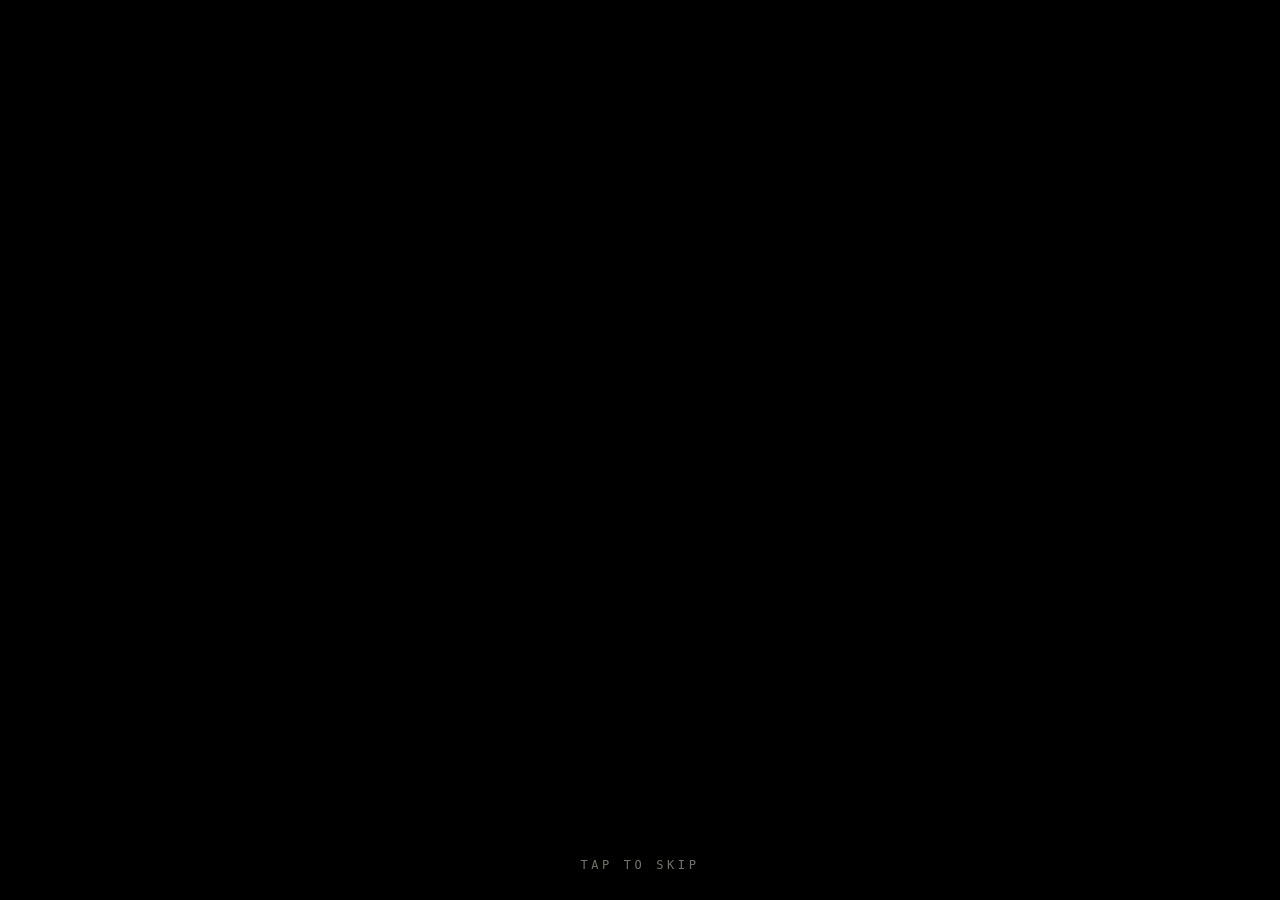
==== index.html @ bff67220 "step1: mobile-first shell (intro, title, login, A-Frame scene, HUD, monitor, screens) + MIT license" ====
<!DOCTYPE html>
<html lang="en">
<head>
<meta charset="utf-8">
<title>ART // LOGIN</title>
<meta name="viewport" content="width=device-width, initial-scale=1, maximum-scale=1, user-scalable=no, viewport-fit=cover">
<meta name="apple-mobile-web-app-capable" content="yes">
<meta name="mobile-web-app-capable" content="yes">
<meta name="apple-mobile-web-app-status-bar-style" content="black-translucent">
<meta name="theme-color" content="#000000">
<meta name="description" content="ART // LOGIN - a Terrifier 2-themed FNAF-style horror game for mobile. Original placeholder art and audio. MIT licensed.">
<link rel="stylesheet" href="assets/ui/style.css">
<!-- A-Frame 1.8.0 pinned (official release URL, verified HTTP 200) -->
<script src="https://aframe.io/releases/1.8.0/aframe.min.js"></script>
</head>
<body>

<!-- ============ 1. VIKA SYSTEMS brand intro ============ -->
<section id="intro" class="screen active" aria-label="VIKA SYSTEMS">
  <div class="intro-logo">
    <div class="intro-mark"><span></span><span></span><span></span></div>
    <h1 class="glitch" data-text="VIKA SYSTEMS">VIKA SYSTEMS</h1>
    <p class="intro-sub">PRESENTS</p>
  </div>
  <p class="tap-hint">tap to skip</p>
</section>

<!-- ============ 1b. TITLE screen (Art stares, bulb blinks) ============ -->
<section id="title" class="screen" aria-label="Title">
  <div id="titleFace">
    <img id="titleImg" alt="" draggable="false">
    <img id="titleBlink" alt="" draggable="false">
  </div>
  <div id="titleDark"></div>
  <div class="bulb title-bulb"><div class="cord"></div><div class="socket"></div><div class="glass"></div><div class="halo"></div></div>
  <div id="titleFlash"></div>
  <div class="title-foot">
    <p id="titleHint" class="tap-hint">tap to wake the speakers</p>
    <button id="enterBtn" class="btn big enter" type="button">ENTER</button>
  </div>
</section>

<!-- ============ 2. ART // LOGIN terminal ============ -->
<section id="login" class="screen" aria-label="Login">
  <div class="term">
    <div class="term-bar"><i></i><i></i><i></i><span>MILES_HOUSE // NIGHT-SHIFT TERMINAL</span></div>
    <pre id="termText" class="term-text"></pre>
    <div class="loadwrap"><div id="loadBar"></div></div>
    <div id="loadLabel" class="load-label">assets 0%</div>
    <button id="authBtn" class="btn big" type="button">AUTHENTICATE</button>
    <p id="authNote" class="note">Tap to enable sound + motion sensors. Headphones recommended.</p>
    <button id="resetBtn" class="linkbtn" type="button">reset save</button>
  </div>
</section>

<!-- ============ 3. GAME ============ -->
<section id="game" class="screen" aria-label="Game">
  <a-scene id="scene" embedded
           vr-mode-ui="enabled: false"
           loading-screen="enabled: false"
           device-orientation-permission-ui="enabled: false"
           renderer="antialias: false; powerPreference: high-performance"
           background="color: #000">
    <a-sky id="sky" src="assets/rooms/attic.jpg" material="shader: flat; color: #ffffff"></a-sky>
    <a-entity id="rig" position="0 0 0">
      <a-entity id="cam" camera="fov: 80" look-controls="enabled: false" wasd-controls="enabled: false" position="0 0 0"></a-entity>
    </a-entity>
  </a-scene>

  <div id="darkness" class="layer"></div>
  <div id="vignette" class="layer"></div>
  <div id="grain" class="layer"></div>

  <!-- swinging bulb overlay -->
  <div id="bulbWrap" class="layer">
    <div id="bulb" class="bulb"><div class="cord"></div><div class="socket"></div><div class="glass"></div><div class="halo"></div></div>
  </div>

  <!-- transparent Art overlay -->
  <img id="art" alt="" draggable="false" src="assets/art/art.png">
  <div id="flash" class="layer"></div>

  <!-- HUD -->
  <header id="hud">
    <div class="hud-row">
      <div class="hud-box"><small>NIGHT</small><b id="hudNight">1</b></div>
      <div class="hud-box"><small>CLOCK</small><b id="hudClock">12 AM</b></div>
      <div class="hud-box"><small>SESSION</small><b id="hudSession">10:00</b></div>
      <button id="voiceBtn" class="hud-box iconbtn" type="button" aria-label="Toggle Art's voice">
        <span id="voiceIcon">&#128266;</span>
      </button>
    </div>
    <div class="power">
      <small>POWER</small>
      <div class="power-bar"><div id="powerFill"></div></div>
      <b id="powerPct">100%</b>
      <span id="powerUse" class="power-use">||</span>
    </div>
  </header>

  <div id="subtitle" class="layer"></div>
  <div id="centerMsg" class="layer"></div>

  <!-- bottom controls -->
  <footer id="controls">
    <button id="btnDoor" class="btn" type="button">LOCK DOOR</button>
    <button id="btnCam" class="btn cam" type="button">CAMERAS</button>
  </footer>

  <!-- camera monitor -->
  <div id="monitor">
    <div class="mon-top">
      <span class="rec"><i></i>REC</span>
      <span id="feedName">CAM 1 - HALLWAY</span>
      <span id="feedTime">--:--</span>
    </div>
    <div class="mon-screen">
      <canvas id="feedCanvas" width="320" height="240"></canvas>
      <canvas id="staticCanvas" width="160" height="120"></canvas>
      <div class="mon-scan"></div>
      <div id="feedLost" class="feed-lost">NO SIGNAL</div>
    </div>
    <nav class="mon-tabs">
      <button type="button" data-feed="hallway" class="on">1 HALL</button>
      <button type="button" data-feed="kitchen">2 KITCHEN</button>
      <button type="button" data-feed="basement">3 BASEMENT</button>
      <button type="button" data-feed="frontdoor">4 FRONT DOOR</button>
    </nav>
  </div>
</section>

<!-- ============ 4. Lore / ending screens ============ -->
<section id="lore" class="screen" aria-label="Lore">
  <div class="lore-wrap">
    <div id="loreTitle" class="lore-title">NIGHT 1 COMPLETE</div>
    <div id="loreDoc" class="doc"></div>
    <div id="loreCall" class="call"></div>
    <button id="loreNext" class="btn big" type="button">CONTINUE</button>
  </div>
</section>

<section id="gameover" class="screen" aria-label="Game over">
  <div class="end-wrap">
    <h2 class="glitch" data-text="HE FOUND YOU">HE FOUND YOU</h2>
    <p id="goReason">Power failed.</p>
    <button id="goRetry" class="btn big" type="button">RETRY NIGHT</button>
  </div>
</section>

<section id="win" class="screen" aria-label="You survived">
  <div class="end-wrap">
    <h2 class="glitch" data-text="6 AM">6 AM</h2>
    <p id="winText"></p>
    <button id="winAgain" class="btn big" type="button">PLAY AGAIN</button>
  </div>
</section>

<section id="bad" class="screen" aria-label="Bad ending">
  <div class="end-wrap">
    <h2 class="glitch" data-text="SESSION TERMINATED">SESSION TERMINATED</h2>
    <p id="badText"></p>
    <button id="badAgain" class="btn big" type="button">LOG IN AGAIN</button>
  </div>
</section>

<!-- debug (?debug=1) -->
<div id="debug" hidden>
  <pre id="debugState"></pre>
  <div class="dbg-btns">
    <button type="button" id="dbgPrev">N-</button>
    <button type="button" id="dbgNext">N+</button>
    <button type="button" id="dbgPower">PWR 9</button>
    <button type="button" id="dbgScare">SCARE</button>
    <button type="button" id="dbgMove">ART&gt;</button>
    <button type="button" id="dbgEnd">END NIGHT</button>
    <button type="button" id="dbgCap">CAP</button>
  </div>
</div>

<script src="game.js"></script>
</body>
</html>
---- assets/ui/style.css ----
/* ART // LOGIN - mobile-first UI. MIT. */
:root{--red:#b3141b;--bone:#e8e2d4;--ink:#050505;--green:#7dff9b;
  --sat:env(safe-area-inset-top,0px);--sab:env(safe-area-inset-bottom,0px);
  --sal:env(safe-area-inset-left,0px);--sar:env(safe-area-inset-right,0px);}
*{box-sizing:border-box;-webkit-tap-highlight-color:transparent;-webkit-touch-callout:none;
  -webkit-user-select:none;user-select:none}
html,body{margin:0;height:100%;background:#000;color:var(--bone);overflow:hidden;
  touch-action:none;overscroll-behavior:none;position:fixed;width:100%;
  font-family:ui-monospace,"SF Mono",Menlo,Consolas,monospace}
img{-webkit-user-drag:none;pointer-events:none}
button{font:inherit;color:inherit;touch-action:manipulation}
.screen{position:fixed;inset:0;display:none;background:#000;overflow:hidden;z-index:10}
.screen.active{display:block}
.layer{position:absolute;inset:0;pointer-events:none}
.tap-hint{position:absolute;left:0;right:0;bottom:calc(28px + var(--sab));text-align:center;
  font-size:12px;letter-spacing:.3em;text-transform:uppercase;opacity:.5;margin:0;animation:pulse 2s infinite}
@keyframes pulse{50%{opacity:.15}}

.btn{background:#0b0b0b;border:1px solid #5a1015;color:var(--bone);padding:14px 20px;
  letter-spacing:.2em;text-transform:uppercase;font-size:14px;border-radius:2px;min-height:48px}
.btn:active{background:#2a0508;border-color:var(--red)}
.btn.big{font-size:17px;padding:18px 28px;width:100%}
.linkbtn{background:none;border:0;color:#555;font-size:11px;margin-top:16px;text-decoration:underline;padding:8px}

/* glitch text */
.glitch{position:relative;margin:0;font-weight:900;letter-spacing:.12em;text-align:center}
.glitch::before,.glitch::after{content:attr(data-text);position:absolute;left:0;right:0;top:0;overflow:hidden}
.glitch::before{color:#ff2a3a;transform:translate(2px,0);clip-path:inset(0 0 55% 0);animation:gl1 2.4s infinite steps(1)}
.glitch::after{color:#2affff;transform:translate(-2px,0);clip-path:inset(55% 0 0 0);animation:gl2 3.1s infinite steps(1)}
@keyframes gl1{0%,88%{transform:translate(0)}90%{transform:translate(-5px,1px)}94%{transform:translate(4px,-1px)}100%{transform:translate(0)}}
@keyframes gl2{0%,80%{transform:translate(0)}82%{transform:translate(5px,0)}86%{transform:translate(-4px,1px)}100%{transform:translate(0)}}

/* ---- intro ---- */
#intro{display:none;background:#000}
#intro.active{display:flex;align-items:center;justify-content:center}
.intro-logo{text-align:center;animation:introIn 3s ease-in-out forwards}
.intro-logo h1{font-size:clamp(28px,9vw,44px);color:var(--bone)}
.intro-sub{letter-spacing:.6em;font-size:11px;color:#777;margin:14px 0 0;padding-left:.6em}
.intro-mark{width:64px;height:64px;margin:0 auto 22px;position:relative;border:2px solid var(--bone);transform:rotate(45deg);animation:spin 3s ease-in-out forwards}
.intro-mark span{position:absolute;inset:8px;border:1px solid var(--red)}
.intro-mark span:nth-child(2){inset:18px;border-color:var(--bone)}
.intro-mark span:nth-child(3){inset:27px;background:var(--red);border:0}
@keyframes introIn{0%{opacity:0;filter:blur(8px)}25%{opacity:1;filter:blur(0)}78%{opacity:1}100%{opacity:0}}
@keyframes spin{to{transform:rotate(225deg)}}

/* ---- title ---- */
#title{background:#000}
#titleFace{position:absolute;inset:0;display:flex;align-items:center;justify-content:center;will-change:transform;
  transform-origin:50% 62%}
#titleFace img{position:absolute;left:50%;top:50%;height:100%;width:auto;max-width:none;
  transform:translate(-50%,-50%);object-fit:contain}
#titleBlink{opacity:0}
#titleDark{position:absolute;inset:0;background:#000;opacity:0;pointer-events:none}
#titleFlash{position:absolute;inset:0;background:#fff;opacity:0;pointer-events:none;mix-blend-mode:overlay}
.title-bulb{position:absolute;top:0;left:50%;z-index:3}
.title-foot{position:absolute;left:0;right:0;bottom:calc(30px + var(--sab));display:flex;justify-content:center;z-index:4}
.btn.enter{width:auto;min-width:200px;opacity:0;transition:opacity 2.5s;background:rgba(0,0,0,.6);border-color:#3a0a0e;letter-spacing:.5em}
.btn.enter.show{opacity:.85}
#title .tap-hint{z-index:4}

/* ---- login terminal ---- */
#login{display:none;background:radial-gradient(ellipse at 50% 30%,#0a1a0f,#000 70%)}
#login.active{display:flex;align-items:center;justify-content:center;padding:calc(16px + var(--sat)) calc(16px + var(--sar)) calc(16px + var(--sab)) calc(16px + var(--sal))}
.term{width:100%;max-width:440px;border:1px solid #1d4a2a;background:rgba(0,12,4,.8);padding:0 0 18px;box-shadow:0 0 40px #0a3015 inset}
.term-bar{display:flex;gap:6px;align-items:center;padding:8px 10px;border-bottom:1px solid #1d4a2a;font-size:10px;color:#4c9a62;letter-spacing:.1em}
.term-bar i{width:8px;height:8px;border-radius:50%;background:#1d4a2a;display:inline-block}
.term-bar span{margin-left:6px}
.term-text{margin:0;padding:14px;font-size:12.5px;line-height:1.55;color:var(--green);min-height:230px;white-space:pre-wrap;text-shadow:0 0 6px #1f8a3a}
.term .btn,.term .note,.term .loadwrap,.term .load-label{margin-left:14px;margin-right:14px}
.term .btn.big{width:calc(100% - 28px);border-color:#2a8a44;color:var(--green);background:#031a0a;opacity:.35;pointer-events:none}
.term .btn.big.ready{opacity:1;pointer-events:auto;animation:readyPulse 1.6s infinite}
@keyframes readyPulse{50%{box-shadow:0 0 18px #2a8a44}}
.loadwrap{height:6px;border:1px solid #1d4a2a;margin-bottom:6px}
#loadBar{height:100%;width:0;background:var(--green);transition:width .2s}
.load-label{font-size:10px;color:#4c9a62;margin-bottom:14px;letter-spacing:.1em}
.note{font-size:11px;color:#4c9a62;margin-top:12px;margin-bottom:0;line-height:1.4}

/* ---- game ---- */
#game{background:#000}
#scene{position:absolute;inset:0;width:100%;height:100%}
.a-enter-vr,.a-orientation-modal{display:none!important}
#darkness{background:#000;opacity:.15;transition:opacity .08s}
body.lightsout #darkness{opacity:.97}
#vignette{background:radial-gradient(ellipse at 50% 45%,transparent 35%,rgba(0,0,0,.85) 100%)}
#grain{opacity:.12;mix-blend-mode:screen;background-image:url("data:image/svg+xml;utf8,<svg xmlns='http://www.w3.org/2000/svg' width='160' height='160'><filter id='n'><feTurbulence type='fractalNoise' baseFrequency='.9' numOctaves='2'/></filter><rect width='160' height='160' filter='url(%23n)'/></svg>");animation:grain .6s steps(4) infinite}
@keyframes grain{25%{background-position:40px 20px}50%{background-position:-30px 60px}75%{background-position:70px -40px}}

/* pendulum bulb */
#bulbWrap{overflow:hidden;z-index:3}
.bulb{position:absolute;top:0;left:50%;width:0;height:0;transform-origin:0 0;animation:swing 4.6s ease-in-out infinite;z-index:3;pointer-events:none}
#bulb{left:50%}
.bulb .cord{position:absolute;left:-1px;top:0;width:2px;height:calc(60px + var(--sat));background:#111}
.bulb .socket{position:absolute;left:-7px;top:calc(60px + var(--sat));width:14px;height:12px;background:#1b1b1b;border-radius:2px}
.bulb .glass{position:absolute;left:-12px;top:calc(70px + var(--sat));width:24px;height:30px;border-radius:50% 50% 55% 55%;
  background:radial-gradient(circle at 50% 40%,#fff6d0,#ffc46a 55%,#a56b1e);box-shadow:0 0 22px 8px rgba(255,190,90,.8);transition:opacity .05s}
.bulb .halo{position:absolute;left:-150px;top:calc(-30px + var(--sat));width:300px;height:380px;border-radius:50%;
  background:radial-gradient(ellipse at 50% 28%,rgba(255,190,90,.22),transparent 65%);transition:opacity .05s}
.bulb.off .glass{opacity:.04;box-shadow:none}
.bulb.off .halo{opacity:0}
.bulb.flicker .glass,.bulb.flicker .halo{animation:flick .18s steps(2) infinite}
@keyframes swing{0%,100%{transform:rotate(-5deg)}50%{transform:rotate(5deg)}}
@keyframes flick{0%{opacity:1}50%{opacity:.15}100%{opacity:.8}}

/* Art overlay */
#art{position:absolute;left:50%;bottom:0;height:78%;width:auto;transform:translateX(-50%) scale(.25);transform-origin:50% 100%;
  opacity:0;pointer-events:none;z-index:4;filter:contrast(1.1) brightness(.9);transition:none}
#art.show{opacity:1}
#art.grow{transition:transform .9s cubic-bezier(.2,.9,.2,1),opacity .15s;transform:translateX(-50%) scale(1.55)}
#art.slam{transition:transform .12s ease-out;transform:translateX(-50%) scale(3.2)}
#flash{background:#fff;opacity:0;z-index:6}
#flash.on{opacity:.85}

/* HUD */
#hud{position:absolute;top:calc(8px + var(--sat));left:calc(8px + var(--sal));right:calc(8px + var(--sar));z-index:7;pointer-events:none}
.hud-row{display:flex;gap:6px;justify-content:space-between}
.hud-box{flex:1;background:rgba(0,0,0,.55);border:1px solid #2a2a2a;padding:5px 8px;text-align:center;border-radius:2px}
.hud-box small{display:block;font-size:8px;letter-spacing:.2em;color:#888}
.hud-box b{font-size:15px;color:var(--bone);font-variant-numeric:tabular-nums}
.iconbtn{flex:0 0 44px;pointer-events:auto;font-size:18px;padding:0}
.iconbtn.muted{opacity:.35}
.power{display:flex;align-items:center;gap:8px;margin-top:6px;background:rgba(0,0,0,.55);padding:5px 8px;border:1px solid #2a2a2a}
.power small{font-size:8px;letter-spacing:.2em;color:#888}
.power-bar{flex:1;height:10px;border:1px solid #444;background:#111}
#powerFill{height:100%;width:100%;background:linear-gradient(90deg,#2d8a3c,#b9c92c);transition:width .3s}
#powerFill.low{background:#b3141b;animation:pulse 1s infinite}
.power b{font-size:13px;width:44px;text-align:right}
.power-use{font-size:12px;color:#d9a441;letter-spacing:-.15em;width:34px}

#subtitle{display:flex;align-items:flex-end;justify-content:center;padding:0 24px calc(120px + var(--sab));z-index:8;
  text-align:center;font-size:17px;line-height:1.4;color:#d9d3c4;text-shadow:0 0 8px #000,0 2px 2px #000;letter-spacing:.02em}
#subtitle span{opacity:0;transition:opacity .35s}
#subtitle span.in{opacity:1}
#centerMsg{display:flex;align-items:center;justify-content:center;z-index:8;font-size:22px;letter-spacing:.3em;text-align:center;
  color:var(--bone);text-shadow:0 0 12px #000;opacity:0;transition:opacity .6s;padding-top:20vh}
#centerMsg.on{opacity:1}

#controls{position:absolute;left:calc(10px + var(--sal));right:calc(10px + var(--sar));bottom:calc(10px + var(--sab));display:flex;gap:10px;z-index:12}
#controls .btn{flex:1;background:rgba(0,0,0,.7)}
#controls .btn.cam{flex:1.4;border-color:#8a8a8a}
#btnDoor.on{background:#3a2a05;border-color:#d9a441;color:#ffd98a}
#btnCam.on{background:#0d2a14;border-color:#46c46a}

/* monitor */
#monitor{position:absolute;inset:0;background:#02060a;z-index:11;display:none;flex-direction:column;
  padding:calc(70px + var(--sat)) calc(8px + var(--sar)) calc(70px + var(--sab)) calc(8px + var(--sal))}
#monitor.open{display:flex}
.mon-top{display:flex;justify-content:space-between;align-items:center;font-size:12px;color:#9bd;padding:6px 4px;letter-spacing:.1em}
.rec{color:#ff3b3b;display:flex;align-items:center;gap:6px;font-weight:700}
.rec i{width:10px;height:10px;border-radius:50%;background:#ff3b3b;display:inline-block;animation:rec 1s steps(1) infinite}
@keyframes rec{50%{opacity:0}}
.mon-screen{position:relative;flex:1;min-height:0;border:2px solid #234;background:#000;overflow:hidden}
.mon-screen canvas{position:absolute;inset:0;width:100%;height:100%;image-rendering:auto}
#staticCanvas{image-rendering:pixelated;mix-blend-mode:screen;opacity:.35}
.mon-scan{position:absolute;inset:0;pointer-events:none;background:repeating-linear-gradient(to bottom,rgba(0,0,0,.28) 0 1px,transparent 1px 3px)}
.feed-lost{position:absolute;inset:0;display:none;align-items:center;justify-content:center;font-size:22px;letter-spacing:.3em;color:#9bd;background:rgba(0,0,0,.6)}
.feed-lost.on{display:flex}
.mon-tabs{display:grid;grid-template-columns:1fr 1fr;gap:6px;margin-top:8px}
.mon-tabs button{background:#071018;border:1px solid #234;color:#8ab;padding:12px 4px;font-size:12px;letter-spacing:.12em;min-height:46px}
.mon-tabs button.on{background:#0f2a3a;border-color:#6ad;color:#cdf}
.mon-tabs button.warn{border-color:#a33;animation:pulse 1s infinite}

/* lore + endings */
#lore,#gameover,#win,#bad{background:#050403}
#lore.active{display:flex;align-items:center;justify-content:center}
.lore-wrap{width:100%;max-width:440px;padding:calc(18px + var(--sat)) 18px calc(18px + var(--sab));max-height:100%;overflow:hidden;display:flex;flex-direction:column;gap:12px}
.lore-title{text-align:center;letter-spacing:.35em;font-size:13px;color:#a33}
.doc{background:#d9ceb2;color:#2a2418;padding:16px;font-family:Georgia,"Times New Roman",serif;font-size:14px;line-height:1.5;
  transform:rotate(-.8deg);box-shadow:0 8px 30px #000;white-space:pre-wrap;min-height:200px}
.doc.receipt{background:#e9e6dc;font-family:ui-monospace,Menlo,monospace;font-size:12px;transform:rotate(.6deg);color:#222}
.doc.diary{background:#cdbf98;font-family:"Bradley Hand","Segoe Script","Comic Sans MS",cursive;font-size:15px}
.call{display:none;background:#020a04;border:1px solid #1d4a2a;color:var(--green);padding:14px;font-size:13px;line-height:1.5;min-height:220px;white-space:pre-wrap;text-shadow:0 0 6px #1f8a3a}
.call.on{display:block}
.doc.hidden{display:none}
.call .g{display:inline-block;animation:gl1 .7s infinite steps(1);color:#ff4a58}
#lore .btn{opacity:0;transition:opacity 1.2s}
#lore .btn.show{opacity:1}
.end-wrap{position:absolute;inset:0;display:flex;flex-direction:column;align-items:center;justify-content:center;gap:24px;padding:24px;text-align:center}
.end-wrap h2{font-size:clamp(26px,9vw,40px);color:var(--bone)}
.end-wrap p{max-width:340px;line-height:1.6;color:#a89;white-space:pre-wrap}
.end-wrap .btn{max-width:340px}
#bad{background:#000}

/* debug */
#debug{position:fixed;left:4px;bottom:calc(70px + var(--sab));z-index:99;background:rgba(0,0,0,.7);font-size:9px;color:#0f0;padding:4px;max-width:70%;pointer-events:auto}
#debug pre{margin:0 0 4px;white-space:pre-wrap}
.dbg-btns{display:flex;flex-wrap:wrap;gap:3px}
.dbg-btns button{font-size:10px;background:#111;border:1px solid #0a0;color:#0f0;padding:6px}

@media (prefers-reduced-motion:reduce){.bulb{animation-duration:9s}#grain{animation:none}}
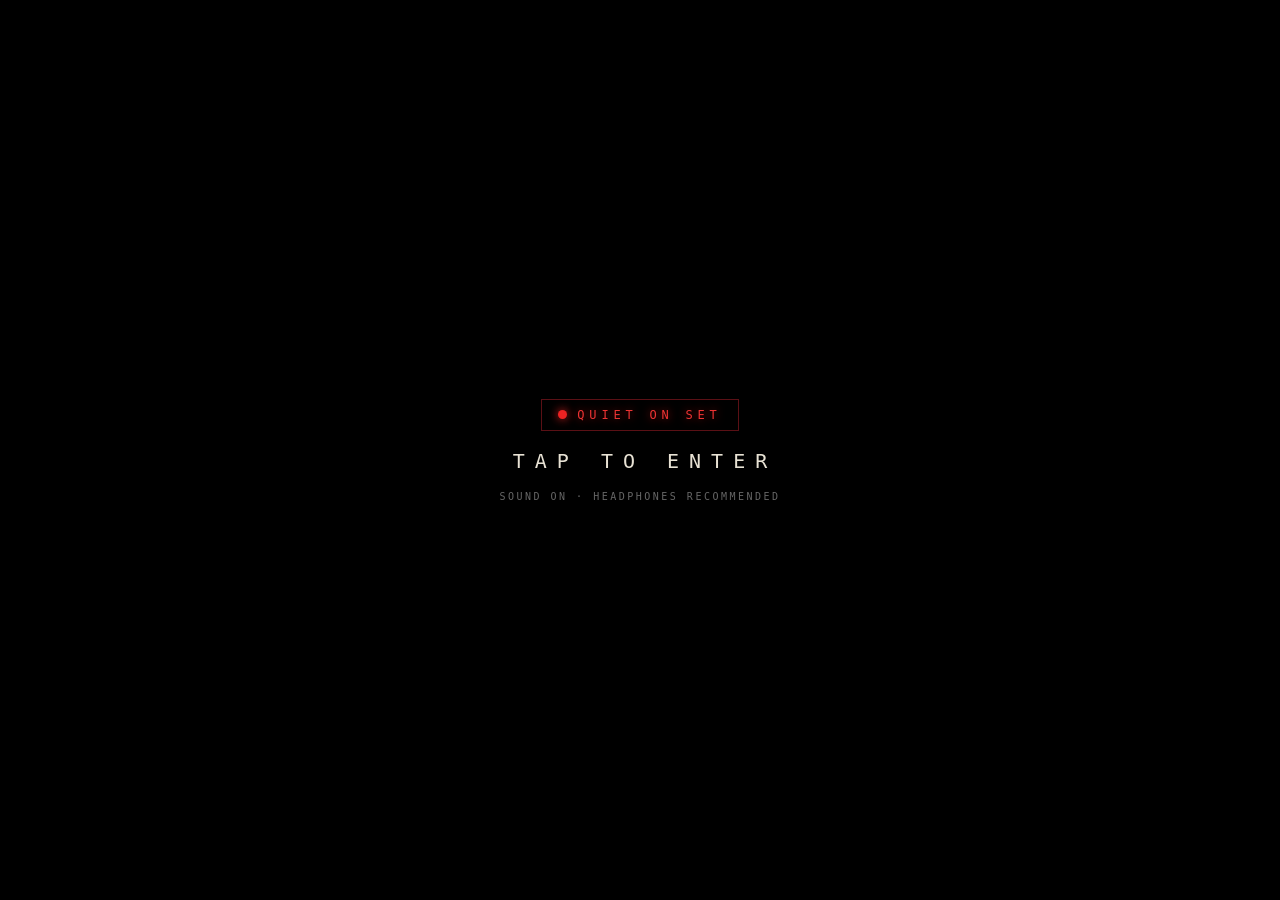
==== commit f457e9c7: "title screen: studio-style animated Art title page (index.html), synth audio, 3-beat light scare, ma" ====
--- a/index.html
+++ b/index.html
@@ -8,175 +8,63 @@
 <meta name="mobile-web-app-capable" content="yes">
 <meta name="apple-mobile-web-app-status-bar-style" content="black-translucent">
 <meta name="theme-color" content="#000000">
-<meta name="description" content="ART // LOGIN - a Terrifier 2-themed FNAF-style horror game for mobile. Original placeholder art and audio. MIT licensed.">
-<link rel="stylesheet" href="assets/ui/style.css">
-<!-- A-Frame 1.8.0 pinned (official release URL, verified HTTP 200) -->
-<script src="https://aframe.io/releases/1.8.0/aframe.min.js"></script>
+<meta name="description" content="ART // LOGIN - title screen. Headphones recommended.">
+<link rel="icon" href="data:image/svg+xml,%3Csvg xmlns='http://www.w3.org/2000/svg' viewBox='0 0 16 16'%3E%3Crect width='16' height='16' fill='%23000'/%3E%3Ccircle cx='8' cy='8' r='4' fill='%23c4161d'/%3E%3C/svg%3E">
+<link rel="stylesheet" href="assets/ui/title.css">
 </head>
 <body>
 
-<!-- ============ 1. VIKA SYSTEMS brand intro ============ -->
-<section id="intro" class="screen active" aria-label="VIKA SYSTEMS">
-  <div class="intro-logo">
-    <div class="intro-mark"><span></span><span></span><span></span></div>
-    <h1 class="glitch" data-text="VIKA SYSTEMS">VIKA SYSTEMS</h1>
-    <p class="intro-sub">PRESENTS</p>
-  </div>
-  <p class="tap-hint">tap to skip</p>
-</section>
+<!-- audio-unlock gate (first tap: AudioContext resume + silent buffer, iOS-safe) -->
+<div id="gate">
+  <div class="sign"><i></i>QUIET ON SET</div>
+  <div class="gate-main">TAP TO ENTER</div>
+  <div class="gate-sub">sound on &middot; headphones recommended</div>
+</div>
 
-<!-- ============ 1b. TITLE screen (Art stares, bulb blinks) ============ -->
-<section id="title" class="screen" aria-label="Title">
-  <div id="titleFace">
-    <img id="titleImg" alt="" draggable="false">
-    <img id="titleBlink" alt="" draggable="false">
-  </div>
-  <div id="titleDark"></div>
-  <div class="bulb title-bulb"><div class="cord"></div><div class="socket"></div><div class="glass"></div><div class="halo"></div></div>
-  <div id="titleFlash"></div>
-  <div class="title-foot">
-    <p id="titleHint" class="tap-hint">tap to wake the speakers</p>
-    <button id="enterBtn" class="btn big enter" type="button">ENTER</button>
-  </div>
-</section>
-
-<!-- ============ 2. ART // LOGIN terminal ============ -->
-<section id="login" class="screen" aria-label="Login">
-  <div class="term">
-    <div class="term-bar"><i></i><i></i><i></i><span>MILES_HOUSE // NIGHT-SHIFT TERMINAL</span></div>
-    <pre id="termText" class="term-text"></pre>
-    <div class="loadwrap"><div id="loadBar"></div></div>
-    <div id="loadLabel" class="load-label">assets 0%</div>
-    <button id="authBtn" class="btn big" type="button">AUTHENTICATE</button>
-    <p id="authNote" class="note">Tap to enable sound + motion sensors. Headphones recommended.</p>
-    <button id="resetBtn" class="linkbtn" type="button">reset save</button>
-  </div>
-</section>
-
-<!-- ============ 3. GAME ============ -->
-<section id="game" class="screen" aria-label="Game">
-  <a-scene id="scene" embedded
-           vr-mode-ui="enabled: false"
-           loading-screen="enabled: false"
-           device-orientation-permission-ui="enabled: false"
-           renderer="antialias: false; powerPreference: high-performance"
-           background="color: #000">
-    <a-sky id="sky" src="assets/rooms/attic.jpg" material="shader: flat; color: #ffffff"></a-sky>
-    <a-entity id="rig" position="0 0 0">
-      <a-entity id="cam" camera="fov: 80" look-controls="enabled: false" wasd-controls="enabled: false" position="0 0 0"></a-entity>
-    </a-entity>
-  </a-scene>
-
-  <div id="darkness" class="layer"></div>
-  <div id="vignette" class="layer"></div>
-  <div id="grain" class="layer"></div>
-
-  <!-- swinging bulb overlay -->
-  <div id="bulbWrap" class="layer">
-    <div id="bulb" class="bulb"><div class="cord"></div><div class="socket"></div><div class="glass"></div><div class="halo"></div></div>
+<div id="stage">
+  <div id="frame">
+    <div id="face">
+      <img id="artA" class="artimg" alt="" draggable="false">
+      <img id="artB" class="artimg" alt="" draggable="false">
+    </div>
+    <div id="warm"></div>
+    <div id="dark"></div>
+    <div id="vig"></div>
+    <div id="flash"></div>
   </div>
 
-  <!-- transparent Art overlay -->
-  <img id="art" alt="" draggable="false" src="assets/art/art.png">
-  <div id="flash" class="layer"></div>
+  <div id="grain"></div>
+  <div id="scratch"><i></i><i></i><i></i></div>
 
-  <!-- HUD -->
-  <header id="hud">
-    <div class="hud-row">
-      <div class="hud-box"><small>NIGHT</small><b id="hudNight">1</b></div>
-      <div class="hud-box"><small>CLOCK</small><b id="hudClock">12 AM</b></div>
-      <div class="hud-box"><small>SESSION</small><b id="hudSession">10:00</b></div>
-      <button id="voiceBtn" class="hud-box iconbtn" type="button" aria-label="Toggle Art's voice">
-        <span id="voiceIcon">&#128266;</span>
-      </button>
-    </div>
-    <div class="power">
-      <small>POWER</small>
-      <div class="power-bar"><div id="powerFill"></div></div>
-      <b id="powerPct">100%</b>
-      <span id="powerUse" class="power-use">||</span>
-    </div>
-  </header>
+  <!-- letterbox bars with studio HUD -->
+  <div class="bar top"><div class="hud">
+    <span class="rec"><i></i>REC</span><span id="hCam">CAM A</span><span id="hFps">24 fps</span><span id="hStage">SOUNDSTAGE 2</span>
+  </div></div>
+  <div class="bar bottom"><div class="hud">
+    <span>TC <b id="hTc">01:00:00:00</b></span><span id="hSlate">SC01 TK01 A001</span><span id="hCo">VIKA SYSTEMS</span>
+  </div></div>
 
-  <div id="subtitle" class="layer"></div>
-  <div id="centerMsg" class="layer"></div>
+  <!-- camera-monitor corner brackets -->
+  <div class="corner tl"></div><div class="corner tr"></div><div class="corner bl"></div><div class="corner br"></div>
 
-  <!-- bottom controls -->
-  <footer id="controls">
-    <button id="btnDoor" class="btn" type="button">LOCK DOOR</button>
-    <button id="btnCam" class="btn cam" type="button">CAMERAS</button>
-  </footer>
+  <!-- swinging bulb -->
+  <div id="bulbWrap"><div id="bulb" class="bulb"><div class="cord"></div><div class="socket"></div><div class="glass"></div><div class="halo"></div></div></div>
 
-  <!-- camera monitor -->
-  <div id="monitor">
-    <div class="mon-top">
-      <span class="rec"><i></i>REC</span>
-      <span id="feedName">CAM 1 - HALLWAY</span>
-      <span id="feedTime">--:--</span>
-    </div>
-    <div class="mon-screen">
-      <canvas id="feedCanvas" width="320" height="240"></canvas>
-      <canvas id="staticCanvas" width="160" height="120"></canvas>
-      <div class="mon-scan"></div>
-      <div id="feedLost" class="feed-lost">NO SIGNAL</div>
-    </div>
-    <nav class="mon-tabs">
-      <button type="button" data-feed="hallway" class="on">1 HALL</button>
-      <button type="button" data-feed="kitchen">2 KITCHEN</button>
-      <button type="button" data-feed="basement">3 BASEMENT</button>
-      <button type="button" data-feed="frontdoor">4 FRONT DOOR</button>
-    </nav>
-  </div>
-</section>
-
-<!-- ============ 4. Lore / ending screens ============ -->
-<section id="lore" class="screen" aria-label="Lore">
-  <div class="lore-wrap">
-    <div id="loreTitle" class="lore-title">NIGHT 1 COMPLETE</div>
-    <div id="loreDoc" class="doc"></div>
-    <div id="loreCall" class="call"></div>
-    <button id="loreNext" class="btn big" type="button">CONTINUE</button>
-  </div>
-</section>
-
-<section id="gameover" class="screen" aria-label="Game over">
-  <div class="end-wrap">
-    <h2 class="glitch" data-text="HE FOUND YOU">HE FOUND YOU</h2>
-    <p id="goReason">Power failed.</p>
-    <button id="goRetry" class="btn big" type="button">RETRY NIGHT</button>
-  </div>
-</section>
-
-<section id="win" class="screen" aria-label="You survived">
-  <div class="end-wrap">
-    <h2 class="glitch" data-text="6 AM">6 AM</h2>
-    <p id="winText"></p>
-    <button id="winAgain" class="btn big" type="button">PLAY AGAIN</button>
-  </div>
-</section>
-
-<section id="bad" class="screen" aria-label="Bad ending">
-  <div class="end-wrap">
-    <h2 class="glitch" data-text="SESSION TERMINATED">SESSION TERMINATED</h2>
-    <p id="badText"></p>
-    <button id="badAgain" class="btn big" type="button">LOG IN AGAIN</button>
-  </div>
-</section>
-
-<!-- debug (?debug=1) -->
-<div id="debug" hidden>
-  <pre id="debugState"></pre>
-  <div class="dbg-btns">
-    <button type="button" id="dbgPrev">N-</button>
-    <button type="button" id="dbgNext">N+</button>
-    <button type="button" id="dbgPower">PWR 9</button>
-    <button type="button" id="dbgScare">SCARE</button>
-    <button type="button" id="dbgMove">ART&gt;</button>
-    <button type="button" id="dbgEnd">END NIGHT</button>
-    <button type="button" id="dbgCap">CAP</button>
-  </div>
+  <!-- slate-style ENTER button -->
+  <button id="enter" type="button" aria-label="Enter">
+    <span class="clap"><span class="stick"></span></span>
+    <span class="slate-title">ENTER</span>
+    <span class="slate-fields" id="enterFields">SCENE 01 &middot; TAKE 01</span>
+  </button>
 </div>
 
-<script src="game.js"></script>
+<!-- placeholder for next screen (login terminal comes in the next build phase) -->
+<div id="next">
+  <div class="next-main">ART // LOGIN</div>
+  <div class="next-sub">next scene: login terminal<br>(next build phase)</div>
+  <div class="next-tap">tap to return to title</div>
+</div>
+
+<script src="assets/ui/title.js"></script>
 </body>
 </html>
--- a/assets/ui/title.css
+++ b/assets/ui/title.css
@@ -0,0 +1,98 @@
+/* ART // LOGIN title screen - studio aesthetic. MIT. */
+:root{--bar:calc(8vh + env(safe-area-inset-top,0px));--barb:calc(8vh + env(safe-area-inset-bottom,0px));
+  --red:#c4161d;--bone:#e8e2d4}
+*{box-sizing:border-box;-webkit-tap-highlight-color:transparent;-webkit-touch-callout:none;-webkit-user-select:none;user-select:none}
+html,body{margin:0;position:fixed;inset:0;width:100%;height:100%;background:#000;color:var(--bone);overflow:hidden;
+  touch-action:none;overscroll-behavior:none;font-family:ui-monospace,"SF Mono",Menlo,Consolas,monospace}
+img{pointer-events:none;-webkit-user-drag:none}
+button{font:inherit;color:inherit;touch-action:manipulation}
+
+/* ---- audio gate ---- */
+#gate{position:fixed;inset:0;z-index:50;background:#000;display:flex;flex-direction:column;align-items:center;justify-content:center;gap:18px;
+  transition:opacity 1.2s;cursor:pointer}
+#gate.gone{opacity:0;pointer-events:none}
+.sign{display:flex;align-items:center;gap:10px;border:1px solid #5a1015;padding:8px 16px;font-size:12px;letter-spacing:.4em;color:#e33;
+  text-shadow:0 0 10px #a11}
+.sign i{width:9px;height:9px;border-radius:50%;background:#e22;box-shadow:0 0 10px #e22;animation:blink 1.4s steps(1) infinite}
+.gate-main{font-size:20px;letter-spacing:.5em;padding-left:.5em;animation:pulse 2.2s infinite}
+.gate-sub{font-size:10px;letter-spacing:.25em;color:#666;text-transform:uppercase}
+@keyframes blink{50%{opacity:.15}}
+@keyframes pulse{50%{opacity:.3}}
+
+/* ---- stage ---- */
+#stage{position:fixed;inset:0;background:#000;opacity:0;transition:opacity 2.4s;animation:weave 3.1s steps(1) infinite}
+#stage.live{opacity:1}
+@keyframes weave{0%{transform:translate(0,0)}17%{transform:translate(.6px,-.5px)}34%{transform:translate(-.5px,.4px)}52%{transform:translate(.4px,.6px)}71%{transform:translate(-.6px,-.3px)}88%{transform:translate(.3px,.2px)}}
+#frame{position:absolute;left:0;right:0;top:var(--bar);bottom:var(--barb);overflow:hidden;background:#050505}
+#face{position:absolute;inset:0;transform-origin:50% 44%;will-change:transform}
+.artimg{position:absolute;inset:0;width:100%;height:100%;object-fit:cover;object-position:50% 38%;display:block}
+#artB{opacity:0}
+#warm{position:absolute;inset:0;background:radial-gradient(ellipse 85% 60% at 50% 0%,rgba(255,176,80,.30),rgba(255,140,40,.06) 60%,transparent 80%);
+  mix-blend-mode:soft-light;opacity:1;transition:opacity .05s}
+#dark{position:absolute;inset:0;background:#000;opacity:.38;transition:opacity .06s}
+#vig{position:absolute;inset:0;background:radial-gradient(ellipse at 50% 42%,transparent 38%,rgba(0,0,0,.82) 100%)}
+#flash{position:absolute;inset:0;background:#fff;opacity:0;pointer-events:none}
+body.off #dark{opacity:.95}
+body.off #warm{opacity:0}
+
+/* film grain + scratches (cheap) */
+#grain{position:absolute;inset:0;pointer-events:none;opacity:.14;mix-blend-mode:screen;
+  background-image:url("data:image/svg+xml;utf8,<svg xmlns='http://www.w3.org/2000/svg' width='180' height='180'><filter id='n'><feTurbulence type='fractalNoise' baseFrequency='.85' numOctaves='2'/></filter><rect width='180' height='180' filter='url(%23n)'/></svg>");
+  animation:grain .5s steps(4) infinite}
+@keyframes grain{25%{background-position:40px 20px}50%{background-position:-30px 60px}75%{background-position:70px -40px}}
+#scratch{position:absolute;inset:0;pointer-events:none;overflow:hidden}
+#scratch i{position:absolute;top:0;bottom:0;width:1px;background:rgba(255,255,255,.35);opacity:0;animation:scr 7s infinite steps(1)}
+#scratch i:nth-child(1){left:23%}
+#scratch i:nth-child(2){left:61%;animation-duration:11s;animation-delay:2s}
+#scratch i:nth-child(3){left:84%;animation-duration:9s;animation-delay:5s}
+@keyframes scr{0%,92%{opacity:0}93%{opacity:.8}94%{opacity:0}96%{opacity:.5}97%,100%{opacity:0}}
+
+/* letterbox bars + HUD */
+.bar{position:absolute;left:0;right:0;background:#000;z-index:5;display:flex;align-items:center}
+.bar.top{top:0;height:var(--bar);padding-top:env(safe-area-inset-top,0px)}
+.bar.bottom{bottom:0;height:var(--barb);padding-bottom:env(safe-area-inset-bottom,0px)}
+.hud{width:100%;display:flex;justify-content:space-between;align-items:center;gap:8px;padding:0 14px;font-size:9.5px;letter-spacing:.1em;color:#9a9a9a;white-space:nowrap}
+.hud b{color:var(--bone);font-weight:400;font-variant-numeric:tabular-nums}
+.rec{display:flex;align-items:center;gap:6px;color:#ff4040;font-weight:700}
+.rec i{width:9px;height:9px;border-radius:50%;background:#ff3030;box-shadow:0 0 8px #f22;animation:blink 1s steps(1) infinite}
+.corner{position:absolute;width:22px;height:22px;z-index:6;border:0 solid rgba(255,255,255,.55);pointer-events:none}
+.corner.tl{left:12px;top:calc(var(--bar) + 12px);border-width:2px 0 0 2px}
+.corner.tr{right:12px;top:calc(var(--bar) + 12px);border-width:2px 2px 0 0}
+.corner.bl{left:12px;bottom:calc(var(--barb) + 12px);border-width:0 0 2px 2px}
+.corner.br{right:12px;bottom:calc(var(--barb) + 12px);border-width:0 2px 2px 0}
+
+/* bulb */
+#bulbWrap{position:absolute;inset:0;overflow:hidden;pointer-events:none;z-index:7}
+.bulb{position:absolute;top:0;left:50%;width:0;height:0;transform-origin:0 0;animation:swing 4.6s ease-in-out infinite}
+.bulb .cord{position:absolute;left:-1px;top:0;width:2px;height:calc(var(--bar) + 14px);background:#0c0c0c}
+.bulb .socket{position:absolute;left:-7px;top:calc(var(--bar) + 14px);width:14px;height:12px;background:#1b1b1b;border-radius:2px}
+.bulb .glass{position:absolute;left:-12px;top:calc(var(--bar) + 24px);width:24px;height:30px;border-radius:50% 50% 55% 55%;
+  background:radial-gradient(circle at 50% 40%,#fff6d0,#ffc46a 55%,#a56b1e);box-shadow:0 0 24px 9px rgba(255,190,90,.85)}
+.bulb .halo{position:absolute;left:-170px;top:calc(var(--bar) - 20px);width:340px;height:420px;
+  background:radial-gradient(ellipse closest-side at 50% 24%,rgba(255,190,90,.24),transparent 100%)}
+.bulb.off .glass{opacity:.03;box-shadow:none}
+.bulb.off .halo{opacity:0}
+@keyframes swing{0%,100%{transform:rotate(-5.5deg)}50%{transform:rotate(5.5deg)}}
+
+/* slate-style ENTER */
+#enter{position:absolute;left:50%;bottom:calc(var(--barb) + 22px);transform:translateX(-50%);z-index:8;width:min(70vw,260px);
+  background:#0a0a0a;border:2px solid #d8d3c6;padding:0 0 10px;opacity:0;pointer-events:none;transition:opacity 2.2s;text-align:center;cursor:pointer}
+#enter.show{opacity:.92;pointer-events:auto}
+.clap{display:block;height:20px;position:relative;margin-bottom:8px;border-bottom:2px solid #d8d3c6;
+  background:repeating-linear-gradient(115deg,#e8e2d4 0 16px,#0a0a0a 16px 32px)}
+.clap .stick{position:absolute;left:-2px;right:-2px;top:-22px;height:20px;border:2px solid #d8d3c6;transform-origin:0 100%;
+  background:repeating-linear-gradient(115deg,#0a0a0a 0 16px,#e8e2d4 16px 32px);transform:rotate(-14deg);transition:transform .08s ease-in}
+#enter.clack .stick{transform:rotate(0)}
+.slate-title{display:block;font-size:20px;letter-spacing:.7em;padding-left:.7em;color:var(--bone)}
+.slate-fields{display:block;margin-top:6px;font-size:9px;letter-spacing:.2em;color:#888}
+#enter:active .slate-title{color:#fff}
+
+/* next placeholder */
+#next{position:fixed;inset:0;z-index:60;background:#000;display:none;flex-direction:column;align-items:center;justify-content:center;gap:16px;text-align:center;cursor:pointer}
+#next.on{display:flex;animation:fin 1.2s}
+@keyframes fin{from{opacity:0}}
+.next-main{font-size:22px;letter-spacing:.4em;padding-left:.4em;color:#cfffd8;text-shadow:0 0 10px #1f8a3a}
+.next-sub{font-size:11px;letter-spacing:.2em;line-height:1.8;color:#4c9a62;text-transform:uppercase}
+.next-tap{font-size:10px;letter-spacing:.3em;color:#555;margin-top:30px;text-transform:uppercase}
+
+@media (prefers-reduced-motion:reduce){#stage{animation:none}.bulb{animation-duration:10s}#grain{animation:none}}
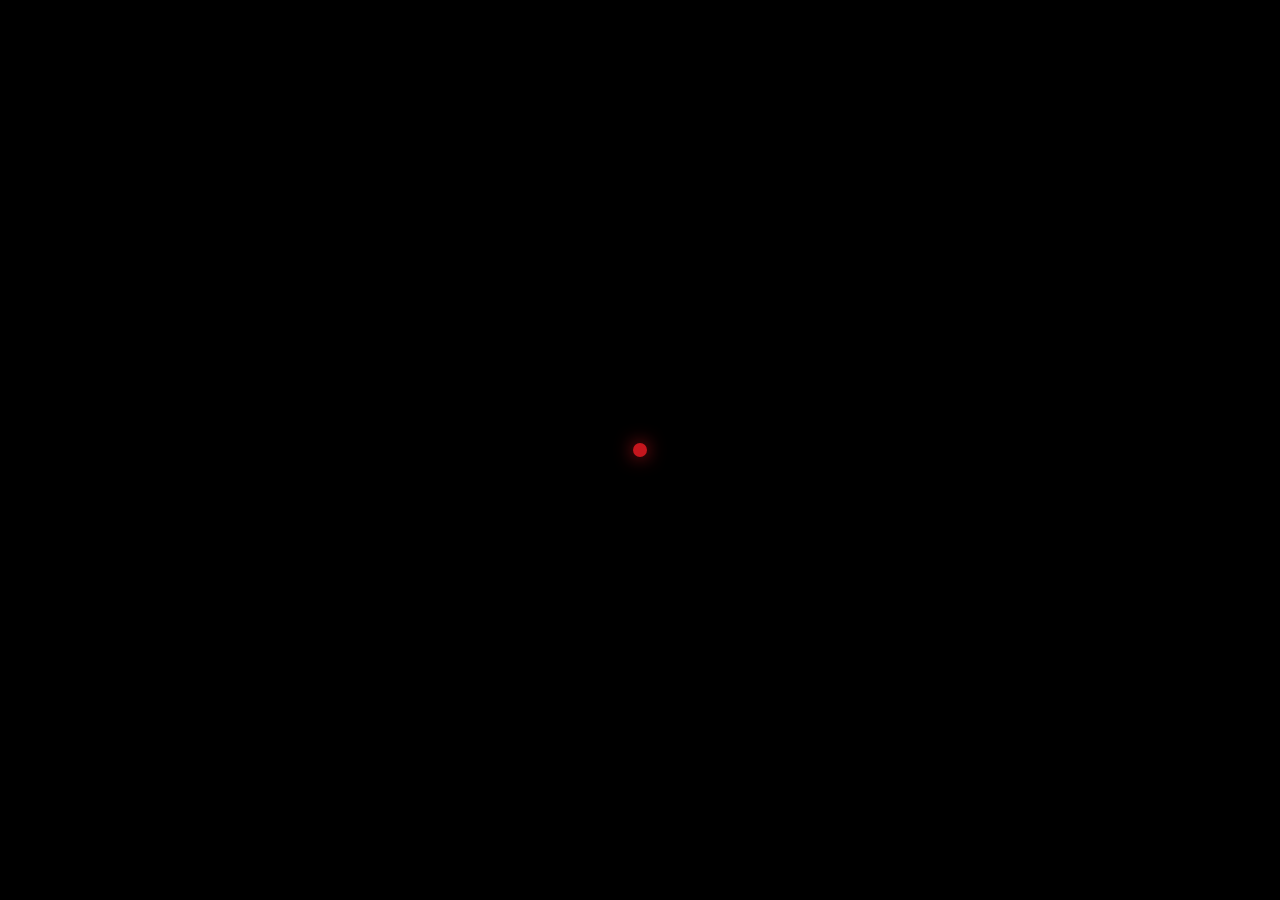
==== commit 65fd8e3c: "Phase B: modular js/, manifest-driven, keypad/wires/tiles puzzles with fuse box + door bolt, no help" ====
--- a/index.html
+++ b/index.html
@@ -8,7 +8,7 @@
 <meta name="mobile-web-app-capable" content="yes">
 <meta name="apple-mobile-web-app-status-bar-style" content="black-translucent">
 <meta name="theme-color" content="#000000">
-<meta name="description" content="ART // LOGIN - title screen. Headphones recommended.">
+<meta name="description" content="ART // LOGIN - a horror game for mobile.">
 <link rel="icon" href="data:image/svg+xml,%3Csvg xmlns='http://www.w3.org/2000/svg' viewBox='0 0 16 16'%3E%3Crect width='16' height='16' fill='%23000'/%3E%3Ccircle cx='8' cy='8' r='4' fill='%23c4161d'/%3E%3C/svg%3E">
 <link rel="stylesheet" href="assets/ui/title.css">
 </head>
@@ -16,9 +16,7 @@
 
 <!-- audio-unlock gate (first tap: AudioContext resume + silent buffer, iOS-safe) -->
 <div id="gate">
-  <div class="sign"><i></i>QUIET ON SET</div>
-  <div class="gate-main">TAP TO ENTER</div>
-  <div class="gate-sub">sound on &middot; headphones recommended</div>
+  <div class="dot"></div>
 </div>
 
 <div id="stage">
@@ -34,36 +32,13 @@
   </div>
 
   <div id="grain"></div>
-  <div id="scratch"><i></i><i></i><i></i></div>
-
-  <!-- letterbox bars with studio HUD -->
-  <div class="bar top"><div class="hud">
-    <span class="rec"><i></i>REC</span><span id="hCam">CAM A</span><span id="hFps">24 fps</span><span id="hStage">SOUNDSTAGE 2</span>
-  </div></div>
-  <div class="bar bottom"><div class="hud">
-    <span>TC <b id="hTc">01:00:00:00</b></span><span id="hSlate">SC01 TK01 A001</span><span id="hCo">VIKA SYSTEMS</span>
-  </div></div>
-
-  <!-- camera-monitor corner brackets -->
-  <div class="corner tl"></div><div class="corner tr"></div><div class="corner bl"></div><div class="corner br"></div>
 
   <!-- swinging bulb -->
   <div id="bulbWrap"><div id="bulb" class="bulb"><div class="cord"></div><div class="socket"></div><div class="glass"></div><div class="halo"></div></div></div>
 
-  <!-- slate-style ENTER button -->
-  <button id="enter" type="button" aria-label="Enter">
-    <span class="clap"><span class="stick"></span></span>
-    <span class="slate-title">ENTER</span>
-    <span class="slate-fields" id="enterFields">SCENE 01 &middot; TAKE 01</span>
-  </button>
+  <button id="enter" type="button" aria-label="Enter"><span>ENTER</span></button>
 </div>
 
-<!-- placeholder for next screen (login terminal comes in the next build phase) -->
-<div id="next">
-  <div class="next-main">ART // LOGIN</div>
-  <div class="next-sub">next scene: login terminal<br>(next build phase)</div>
-  <div class="next-tap">tap to return to title</div>
-</div>
 
 <script src="assets/ui/title.js"></script>
 </body>
--- a/assets/ui/title.css
+++ b/assets/ui/title.css
@@ -1,5 +1,5 @@
-/* ART // LOGIN title screen - studio aesthetic. MIT. */
-:root{--bar:calc(8vh + env(safe-area-inset-top,0px));--barb:calc(8vh + env(safe-area-inset-bottom,0px));
+/* ART // LOGIN title screen. MIT. */
+:root{--bar:0px;--barb:0px;
   --red:#c4161d;--bone:#e8e2d4}
 *{box-sizing:border-box;-webkit-tap-highlight-color:transparent;-webkit-touch-callout:none;-webkit-user-select:none;user-select:none}
 html,body{margin:0;position:fixed;inset:0;width:100%;height:100%;background:#000;color:var(--bone);overflow:hidden;
@@ -11,11 +11,7 @@
 #gate{position:fixed;inset:0;z-index:50;background:#000;display:flex;flex-direction:column;align-items:center;justify-content:center;gap:18px;
   transition:opacity 1.2s;cursor:pointer}
 #gate.gone{opacity:0;pointer-events:none}
-.sign{display:flex;align-items:center;gap:10px;border:1px solid #5a1015;padding:8px 16px;font-size:12px;letter-spacing:.4em;color:#e33;
-  text-shadow:0 0 10px #a11}
-.sign i{width:9px;height:9px;border-radius:50%;background:#e22;box-shadow:0 0 10px #e22;animation:blink 1.4s steps(1) infinite}
-.gate-main{font-size:20px;letter-spacing:.5em;padding-left:.5em;animation:pulse 2.2s infinite}
-.gate-sub{font-size:10px;letter-spacing:.25em;color:#666;text-transform:uppercase}
+.dot{width:14px;height:14px;border-radius:50%;background:#c4161d;box-shadow:0 0 18px #c4161d;animation:blink 1.4s steps(1) infinite}
 @keyframes blink{50%{opacity:.15}}
 @keyframes pulse{50%{opacity:.3}}
 
@@ -35,31 +31,11 @@
 body.off #dark{opacity:.95}
 body.off #warm{opacity:0}
 
-/* film grain + scratches (cheap) */
+/* grain */
 #grain{position:absolute;inset:0;pointer-events:none;opacity:.14;mix-blend-mode:screen;
   background-image:url("data:image/svg+xml;utf8,<svg xmlns='http://www.w3.org/2000/svg' width='180' height='180'><filter id='n'><feTurbulence type='fractalNoise' baseFrequency='.85' numOctaves='2'/></filter><rect width='180' height='180' filter='url(%23n)'/></svg>");
   animation:grain .5s steps(4) infinite}
 @keyframes grain{25%{background-position:40px 20px}50%{background-position:-30px 60px}75%{background-position:70px -40px}}
-#scratch{position:absolute;inset:0;pointer-events:none;overflow:hidden}
-#scratch i{position:absolute;top:0;bottom:0;width:1px;background:rgba(255,255,255,.35);opacity:0;animation:scr 7s infinite steps(1)}
-#scratch i:nth-child(1){left:23%}
-#scratch i:nth-child(2){left:61%;animation-duration:11s;animation-delay:2s}
-#scratch i:nth-child(3){left:84%;animation-duration:9s;animation-delay:5s}
-@keyframes scr{0%,92%{opacity:0}93%{opacity:.8}94%{opacity:0}96%{opacity:.5}97%,100%{opacity:0}}
-
-/* letterbox bars + HUD */
-.bar{position:absolute;left:0;right:0;background:#000;z-index:5;display:flex;align-items:center}
-.bar.top{top:0;height:var(--bar);padding-top:env(safe-area-inset-top,0px)}
-.bar.bottom{bottom:0;height:var(--barb);padding-bottom:env(safe-area-inset-bottom,0px)}
-.hud{width:100%;display:flex;justify-content:space-between;align-items:center;gap:8px;padding:0 14px;font-size:9.5px;letter-spacing:.1em;color:#9a9a9a;white-space:nowrap}
-.hud b{color:var(--bone);font-weight:400;font-variant-numeric:tabular-nums}
-.rec{display:flex;align-items:center;gap:6px;color:#ff4040;font-weight:700}
-.rec i{width:9px;height:9px;border-radius:50%;background:#ff3030;box-shadow:0 0 8px #f22;animation:blink 1s steps(1) infinite}
-.corner{position:absolute;width:22px;height:22px;z-index:6;border:0 solid rgba(255,255,255,.55);pointer-events:none}
-.corner.tl{left:12px;top:calc(var(--bar) + 12px);border-width:2px 0 0 2px}
-.corner.tr{right:12px;top:calc(var(--bar) + 12px);border-width:2px 2px 0 0}
-.corner.bl{left:12px;bottom:calc(var(--barb) + 12px);border-width:0 0 2px 2px}
-.corner.br{right:12px;bottom:calc(var(--barb) + 12px);border-width:0 2px 2px 0}
 
 /* bulb */
 #bulbWrap{position:absolute;inset:0;overflow:hidden;pointer-events:none;z-index:7}
@@ -74,25 +50,9 @@
 .bulb.off .halo{opacity:0}
 @keyframes swing{0%,100%{transform:rotate(-5.5deg)}50%{transform:rotate(5.5deg)}}
 
-/* slate-style ENTER */
-#enter{position:absolute;left:50%;bottom:calc(var(--barb) + 22px);transform:translateX(-50%);z-index:8;width:min(70vw,260px);
-  background:#0a0a0a;border:2px solid #d8d3c6;padding:0 0 10px;opacity:0;pointer-events:none;transition:opacity 2.2s;text-align:center;cursor:pointer}
-#enter.show{opacity:.92;pointer-events:auto}
-.clap{display:block;height:20px;position:relative;margin-bottom:8px;border-bottom:2px solid #d8d3c6;
-  background:repeating-linear-gradient(115deg,#e8e2d4 0 16px,#0a0a0a 16px 32px)}
-.clap .stick{position:absolute;left:-2px;right:-2px;top:-22px;height:20px;border:2px solid #d8d3c6;transform-origin:0 100%;
-  background:repeating-linear-gradient(115deg,#0a0a0a 0 16px,#e8e2d4 16px 32px);transform:rotate(-14deg);transition:transform .08s ease-in}
-#enter.clack .stick{transform:rotate(0)}
-.slate-title{display:block;font-size:20px;letter-spacing:.7em;padding-left:.7em;color:var(--bone)}
-.slate-fields{display:block;margin-top:6px;font-size:9px;letter-spacing:.2em;color:#888}
-#enter:active .slate-title{color:#fff}
-
-/* next placeholder */
-#next{position:fixed;inset:0;z-index:60;background:#000;display:none;flex-direction:column;align-items:center;justify-content:center;gap:16px;text-align:center;cursor:pointer}
-#next.on{display:flex;animation:fin 1.2s}
-@keyframes fin{from{opacity:0}}
-.next-main{font-size:22px;letter-spacing:.4em;padding-left:.4em;color:#cfffd8;text-shadow:0 0 10px #1f8a3a}
-.next-sub{font-size:11px;letter-spacing:.2em;line-height:1.8;color:#4c9a62;text-transform:uppercase}
-.next-tap{font-size:10px;letter-spacing:.3em;color:#555;margin-top:30px;text-transform:uppercase}
+ #enter{position:absolute;left:50%;bottom:calc(8vh + env(safe-area-inset-bottom,0px));transform:translateX(-50%);z-index:8;min-width:220px;min-height:64px;
+  background:rgba(0,0,0,.55);border:1px solid #5a1015;color:var(--bone);font-size:18px;letter-spacing:.6em;padding:0 0 0 .6em;opacity:0;pointer-events:none;transition:opacity 2.2s}
+#enter.show{opacity:.9;pointer-events:auto}
+#enter:active{border-color:var(--red);color:#fff}
 
 @media (prefers-reduced-motion:reduce){#stage{animation:none}.bulb{animation-duration:10s}#grain{animation:none}}
